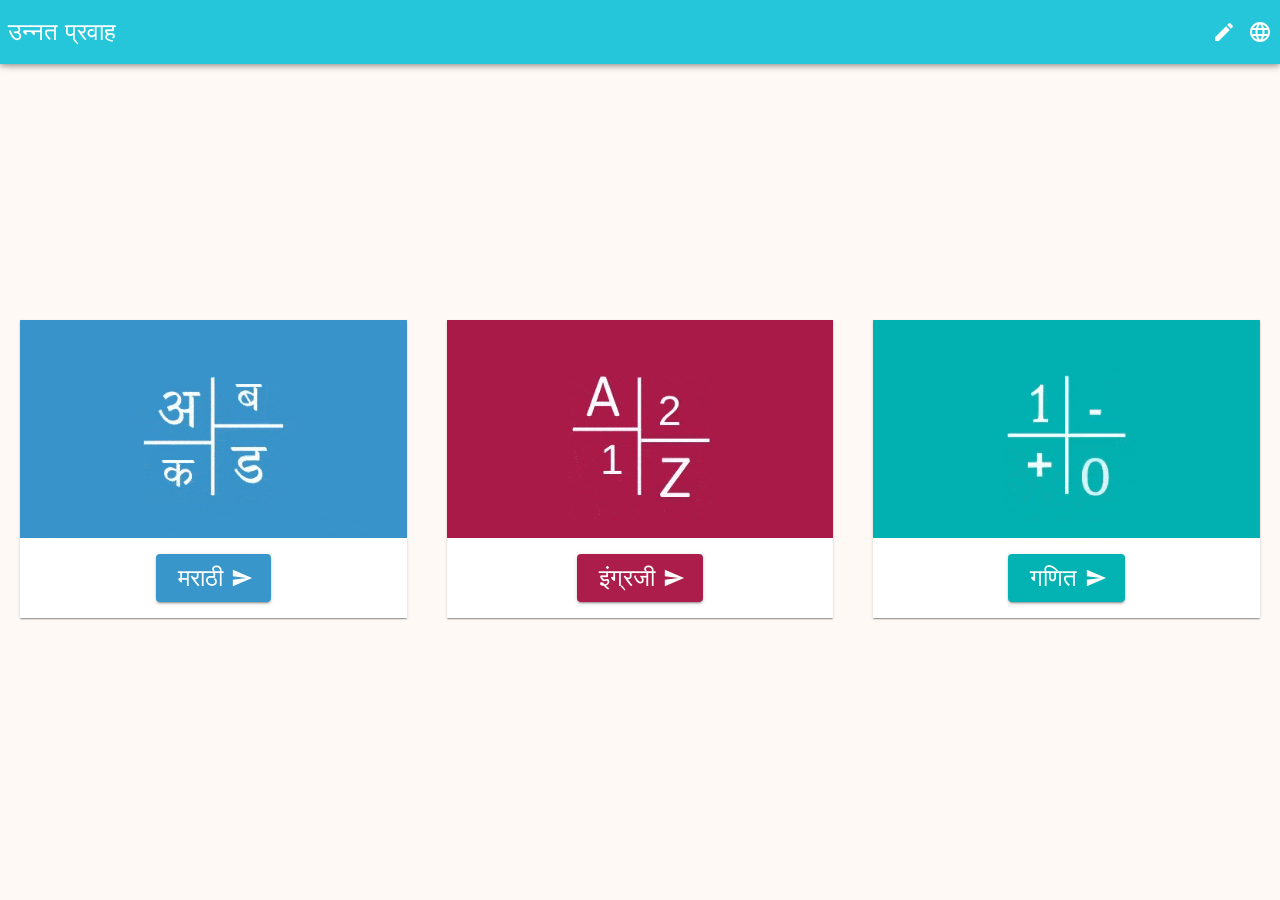
==== index.html @ 71f841e3 "pwa trying" ====
<!DOCTYPE html><html><head><title>Unnat Pravah</title><meta charset="utf-8"><meta name="viewport" content="width=device-width,initial-scale=1,shrink-to-fit=no"><meta name="theme-color" content="#26c6da"><link rel="shortcut icon" href="https://nitinnaikwadi1.github.io/unnat/favicon.dcc93ffa.ico"><link rel="apple-touch-icon" sizes="180x180" href="https://nitinnaikwadi1.github.io/unnat/apple-touch-icon.7ea53f69.png"><link rel="icon" type="image/png" sizes="32x32" href="https://nitinnaikwadi1.github.io/unnat/favicon-32x32.448f4bd8.png"><link rel="icon" type="image/png" sizes="16x16" href="https://nitinnaikwadi1.github.io/unnat/favicon-16x16.3e0a7f3b.png"><link rel="manifest" href="https://nitinnaikwadi1.github.io/unnat/manifest.webmanifest"><link rel="stylesheet" href="https://nitinnaikwadi1.github.io/unnat/src.b441c614.css"></head><body> <div id="app"></div> <script src="https://nitinnaikwadi1.github.io/unnat/src.660e3b62.js"></script> <script>const e="service-worker.js";navigator.serviceWorker.register(e).then(e=>{e.onupdatefound=(()=>{const o=e.installing;null!=o&&(o.onstatechange=(()=>{"installed"===o.state&&(navigator.serviceWorker.controller?console.log("New content is available and will be used when all tabs for this page are closed."):console.log("Content is cached for offline use."))}))})}).catch(e=>{console.error("Error during service worker registration:",e)});</script> </body></html>
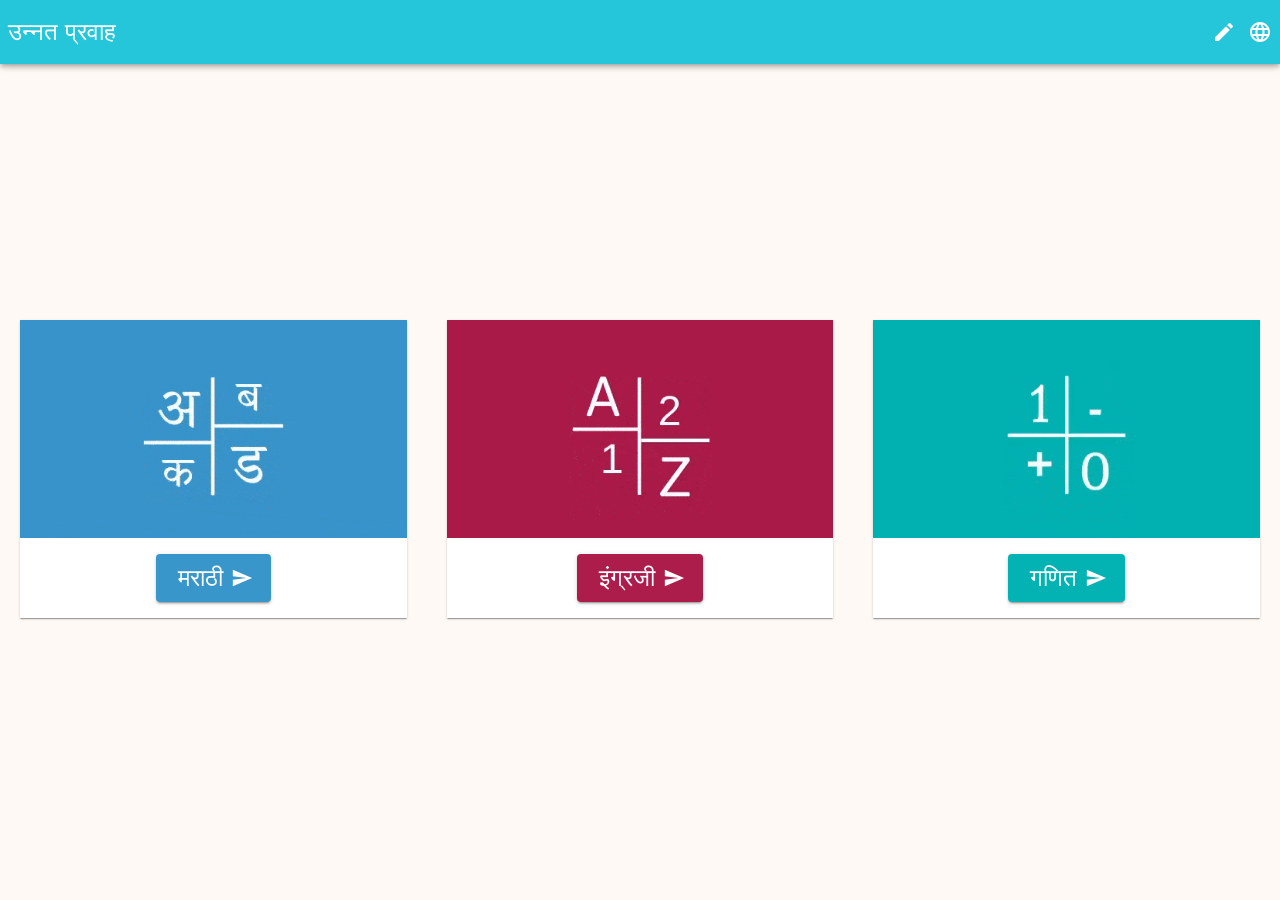
==== commit 3fc5b71d: "progressive support is now added" ====
--- a/index.html
+++ b/index.html
@@ -1 +1 @@
-<!DOCTYPE html><html><head><title>Unnat Pravah</title><meta charset="utf-8"><meta name="viewport" content="width=device-width,initial-scale=1,shrink-to-fit=no"><meta name="theme-color" content="#26c6da"><link rel="shortcut icon" href="https://nitinnaikwadi1.github.io/unnat/favicon.dcc93ffa.ico"><link rel="apple-touch-icon" sizes="180x180" href="https://nitinnaikwadi1.github.io/unnat/apple-touch-icon.7ea53f69.png"><link rel="icon" type="image/png" sizes="32x32" href="https://nitinnaikwadi1.github.io/unnat/favicon-32x32.448f4bd8.png"><link rel="icon" type="image/png" sizes="16x16" href="https://nitinnaikwadi1.github.io/unnat/favicon-16x16.3e0a7f3b.png"><link rel="manifest" href="https://nitinnaikwadi1.github.io/unnat/manifest.webmanifest"><link rel="stylesheet" href="https://nitinnaikwadi1.github.io/unnat/src.b441c614.css"></head><body> <div id="app"></div> <script src="https://nitinnaikwadi1.github.io/unnat/src.660e3b62.js"></script> <script>const e="service-worker.js";navigator.serviceWorker.register(e).then(e=>{e.onupdatefound=(()=>{const o=e.installing;null!=o&&(o.onstatechange=(()=>{"installed"===o.state&&(navigator.serviceWorker.controller?console.log("New content is available and will be used when all tabs for this page are closed."):console.log("Content is cached for offline use."))}))})}).catch(e=>{console.error("Error during service worker registration:",e)});</script> </body></html>+<!DOCTYPE html><html><head><title>Unnat Pravah</title><meta charset="utf-8"><meta name="viewport" content="width=device-width,initial-scale=1,shrink-to-fit=no"><meta name="theme-color" content="#26c6da"><link rel="shortcut icon" href="https://nitinnaikwadi1.github.io/unnat/favicon.095ecf17.ico"><link rel="apple-touch-icon" sizes="180x180" href="https://nitinnaikwadi1.github.io/unnat/apple-touch-icon.6a57efe7.png"><link rel="icon" type="image/png" sizes="32x32" href="https://nitinnaikwadi1.github.io/unnat/favicon-32x32.597c8e46.png"><link rel="icon" type="image/png" sizes="16x16" href="https://nitinnaikwadi1.github.io/unnat/favicon-16x16.1a95a4e2.png"><link rel="manifest" href="https://nitinnaikwadi1.github.io/unnat/manifest.webmanifest"><link rel="stylesheet" href="https://nitinnaikwadi1.github.io/unnat/src.b441c614.css"></head><body> <div id="app"></div> <script src="https://nitinnaikwadi1.github.io/unnat/src.660e3b62.js"></script> <script>const e="service-worker.js";navigator.serviceWorker.register(e).then(e=>{e.onupdatefound=(()=>{const o=e.installing;null!=o&&(o.onstatechange=(()=>{"installed"===o.state&&(navigator.serviceWorker.controller?console.log("New content is available and will be used when all tabs for this page are closed."):console.log("Content is cached for offline use."))}))})}).catch(e=>{console.error("Error during service worker registration:",e)});</script> </body></html>
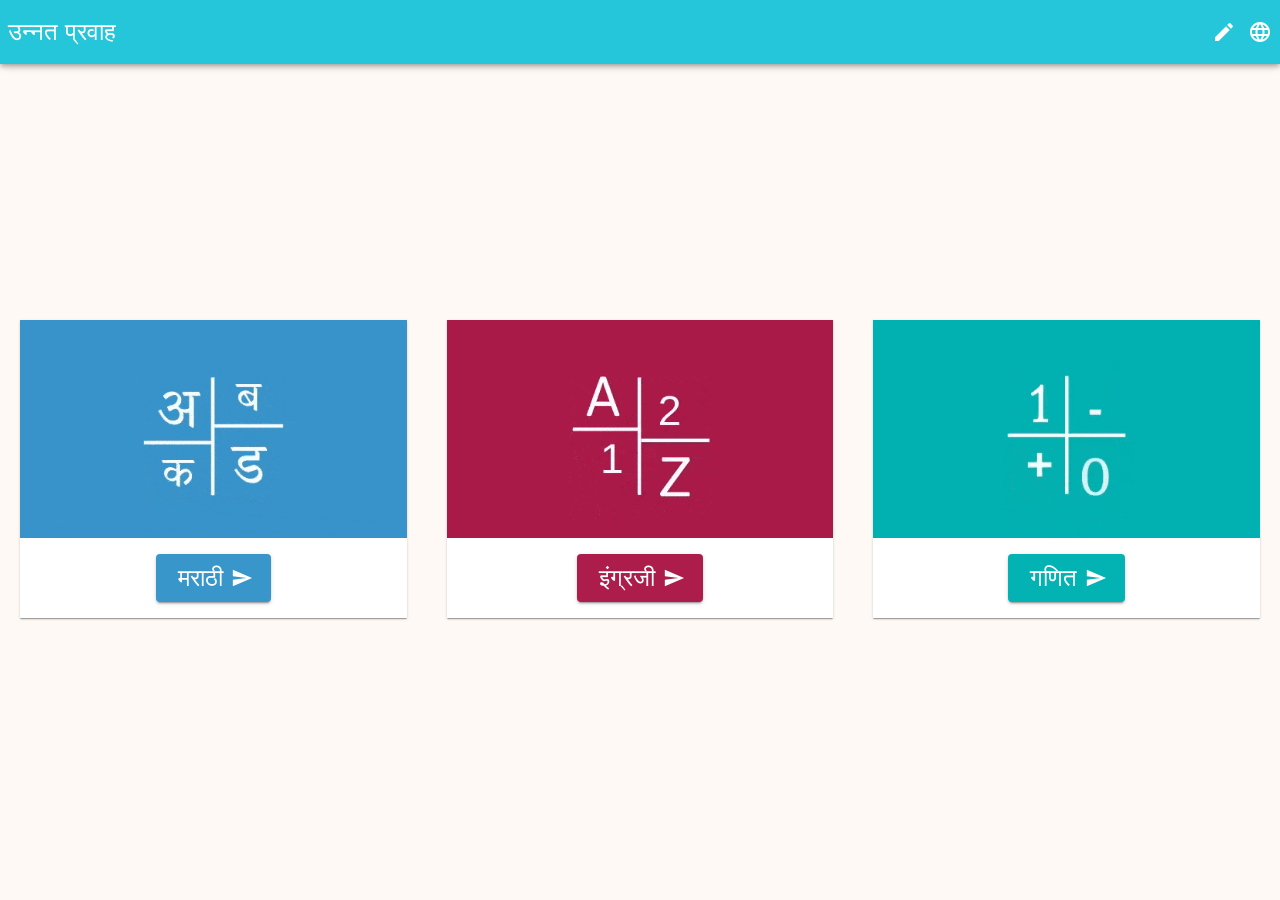
==== commit 34da4fb8: "updates" ====
--- a/index.html
+++ b/index.html
@@ -1 +1 @@
-<!DOCTYPE html><html><head><title>Unnat Pravah</title><meta charset="utf-8"><meta name="viewport" content="width=device-width,initial-scale=1,shrink-to-fit=no"><meta name="theme-color" content="#26c6da"><link rel="shortcut icon" href="https://nitinnaikwadi1.github.io/unnat/favicon.095ecf17.ico"><link rel="apple-touch-icon" sizes="180x180" href="https://nitinnaikwadi1.github.io/unnat/apple-touch-icon.6a57efe7.png"><link rel="icon" type="image/png" sizes="32x32" href="https://nitinnaikwadi1.github.io/unnat/favicon-32x32.597c8e46.png"><link rel="icon" type="image/png" sizes="16x16" href="https://nitinnaikwadi1.github.io/unnat/favicon-16x16.1a95a4e2.png"><link rel="manifest" href="https://nitinnaikwadi1.github.io/unnat/manifest.webmanifest"><link rel="stylesheet" href="https://nitinnaikwadi1.github.io/unnat/src.b441c614.css"></head><body> <div id="app"></div> <script src="https://nitinnaikwadi1.github.io/unnat/src.660e3b62.js"></script> <script>const e="service-worker.js";navigator.serviceWorker.register(e).then(e=>{e.onupdatefound=(()=>{const o=e.installing;null!=o&&(o.onstatechange=(()=>{"installed"===o.state&&(navigator.serviceWorker.controller?console.log("New content is available and will be used when all tabs for this page are closed."):console.log("Content is cached for offline use."))}))})}).catch(e=>{console.error("Error during service worker registration:",e)});</script> </body></html>+<!DOCTYPE html><html><head><title>Unnat Pravah</title><meta charset="utf-8"><meta name="viewport" content="width=device-width,initial-scale=1,shrink-to-fit=no"><meta name="theme-color" content="#26c6da"><link rel="shortcut icon" href="https://nitinnaikwadi1.github.io/unnat/favicon.095ecf17.ico"><link rel="apple-touch-icon" sizes="180x180" href="https://nitinnaikwadi1.github.io/unnat/apple-touch-icon.6a57efe7.png"><link rel="icon" type="image/png" sizes="32x32" href="https://nitinnaikwadi1.github.io/unnat/favicon-32x32.597c8e46.png"><link rel="icon" type="image/png" sizes="16x16" href="https://nitinnaikwadi1.github.io/unnat/favicon-16x16.1a95a4e2.png"><link rel="manifest" href="https://nitinnaikwadi1.github.io/unnat/manifest.webmanifest"><link rel="stylesheet" href="https://nitinnaikwadi1.github.io/unnat/src.650cb2dc.css"></head><body> <div id="app"></div> <script src="https://nitinnaikwadi1.github.io/unnat/src.4bbe4ff9.js"></script> <script>const e="service-worker.js";navigator.serviceWorker.register(e).then(e=>{e.onupdatefound=(()=>{const o=e.installing;null!=o&&(o.onstatechange=(()=>{"installed"===o.state&&(navigator.serviceWorker.controller?console.log("New content is available and will be used when all tabs for this page are closed."):console.log("Content is cached for offline use."))}))})}).catch(e=>{console.error("Error during service worker registration:",e)});</script> </body></html>
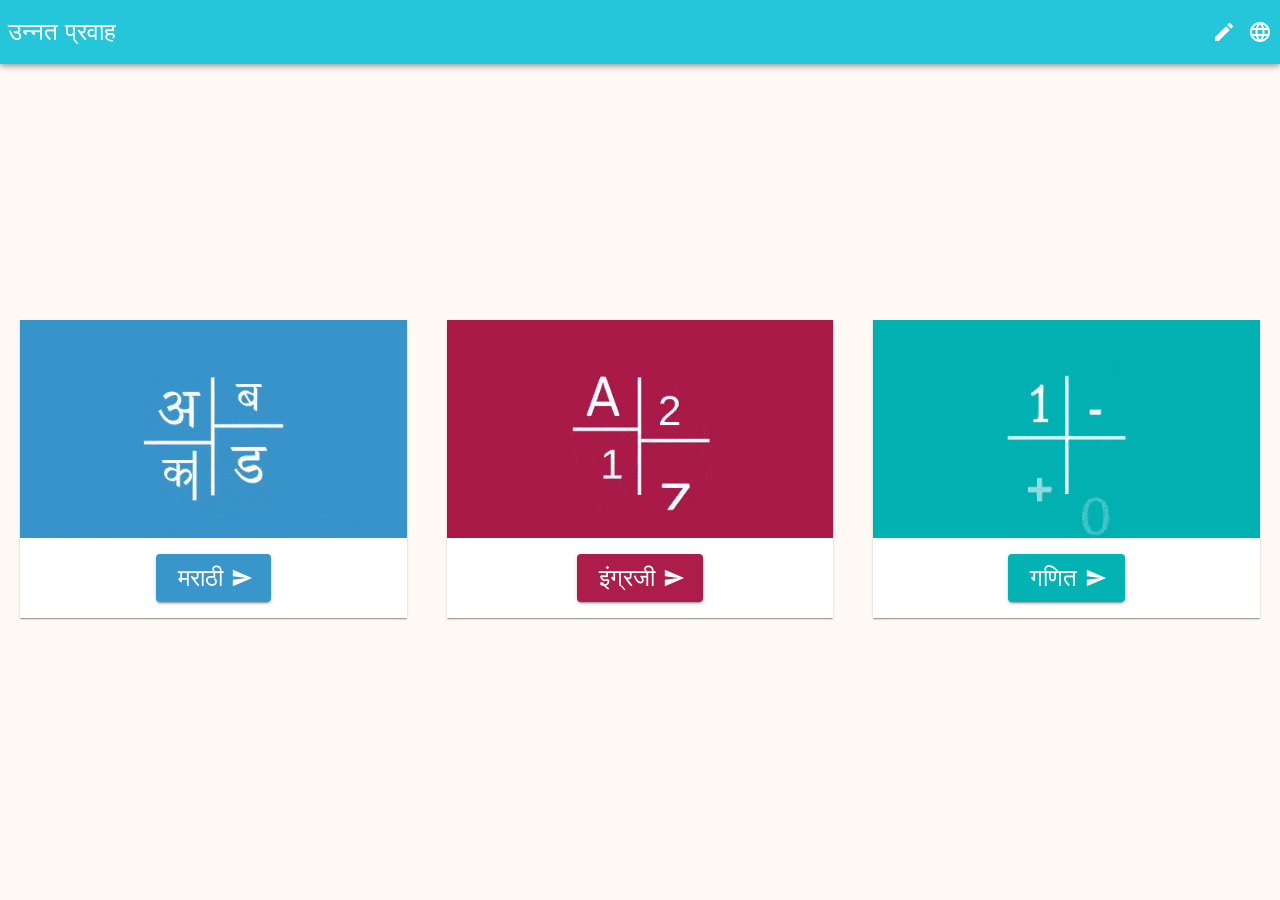
==== commit a474710c: "audio host added" ====
--- a/index.html
+++ b/index.html
@@ -1 +1 @@
-<!DOCTYPE html><html><head><title>Unnat Pravah</title><meta charset="utf-8"><meta name="viewport" content="width=device-width,initial-scale=1,shrink-to-fit=no"><meta name="theme-color" content="#26c6da"><link rel="shortcut icon" href="https://nitinnaikwadi1.github.io/unnat/favicon.095ecf17.ico"><link rel="apple-touch-icon" sizes="180x180" href="https://nitinnaikwadi1.github.io/unnat/apple-touch-icon.6a57efe7.png"><link rel="icon" type="image/png" sizes="32x32" href="https://nitinnaikwadi1.github.io/unnat/favicon-32x32.597c8e46.png"><link rel="icon" type="image/png" sizes="16x16" href="https://nitinnaikwadi1.github.io/unnat/favicon-16x16.1a95a4e2.png"><link rel="manifest" href="https://nitinnaikwadi1.github.io/unnat/manifest.webmanifest"><link rel="stylesheet" href="https://nitinnaikwadi1.github.io/unnat/src.650cb2dc.css"></head><body> <div id="app"></div> <script src="https://nitinnaikwadi1.github.io/unnat/src.4bbe4ff9.js"></script> <script>const e="service-worker.js";navigator.serviceWorker.register(e).then(e=>{e.onupdatefound=(()=>{const o=e.installing;null!=o&&(o.onstatechange=(()=>{"installed"===o.state&&(navigator.serviceWorker.controller?console.log("New content is available and will be used when all tabs for this page are closed."):console.log("Content is cached for offline use."))}))})}).catch(e=>{console.error("Error during service worker registration:",e)});</script> </body></html>+<!DOCTYPE html><html><head><title>Unnat Pravah</title><meta charset="utf-8"><meta name="viewport" content="width=device-width,initial-scale=1,shrink-to-fit=no"><meta name="theme-color" content="#26c6da"><link rel="shortcut icon" href="https://nitinnaikwadi1.github.io/unnat/favicon.095ecf17.ico"><link rel="apple-touch-icon" sizes="180x180" href="https://nitinnaikwadi1.github.io/unnat/apple-touch-icon.6a57efe7.png"><link rel="icon" type="image/png" sizes="32x32" href="https://nitinnaikwadi1.github.io/unnat/favicon-32x32.597c8e46.png"><link rel="icon" type="image/png" sizes="16x16" href="https://nitinnaikwadi1.github.io/unnat/favicon-16x16.1a95a4e2.png"><link rel="manifest" href="https://nitinnaikwadi1.github.io/unnat/manifest.webmanifest"><link rel="stylesheet" href="https://nitinnaikwadi1.github.io/unnat/src.650cb2dc.css"></head><body> <div id="app"></div> <script src="https://nitinnaikwadi1.github.io/unnat/src.c76bb09d.js"></script> <script>const e="service-worker.js";navigator.serviceWorker.register(e).then(e=>{e.onupdatefound=(()=>{const o=e.installing;null!=o&&(o.onstatechange=(()=>{"installed"===o.state&&(navigator.serviceWorker.controller?console.log("New content is available and will be used when all tabs for this page are closed."):console.log("Content is cached for offline use."))}))})}).catch(e=>{console.error("Error during service worker registration:",e)});</script> </body></html>
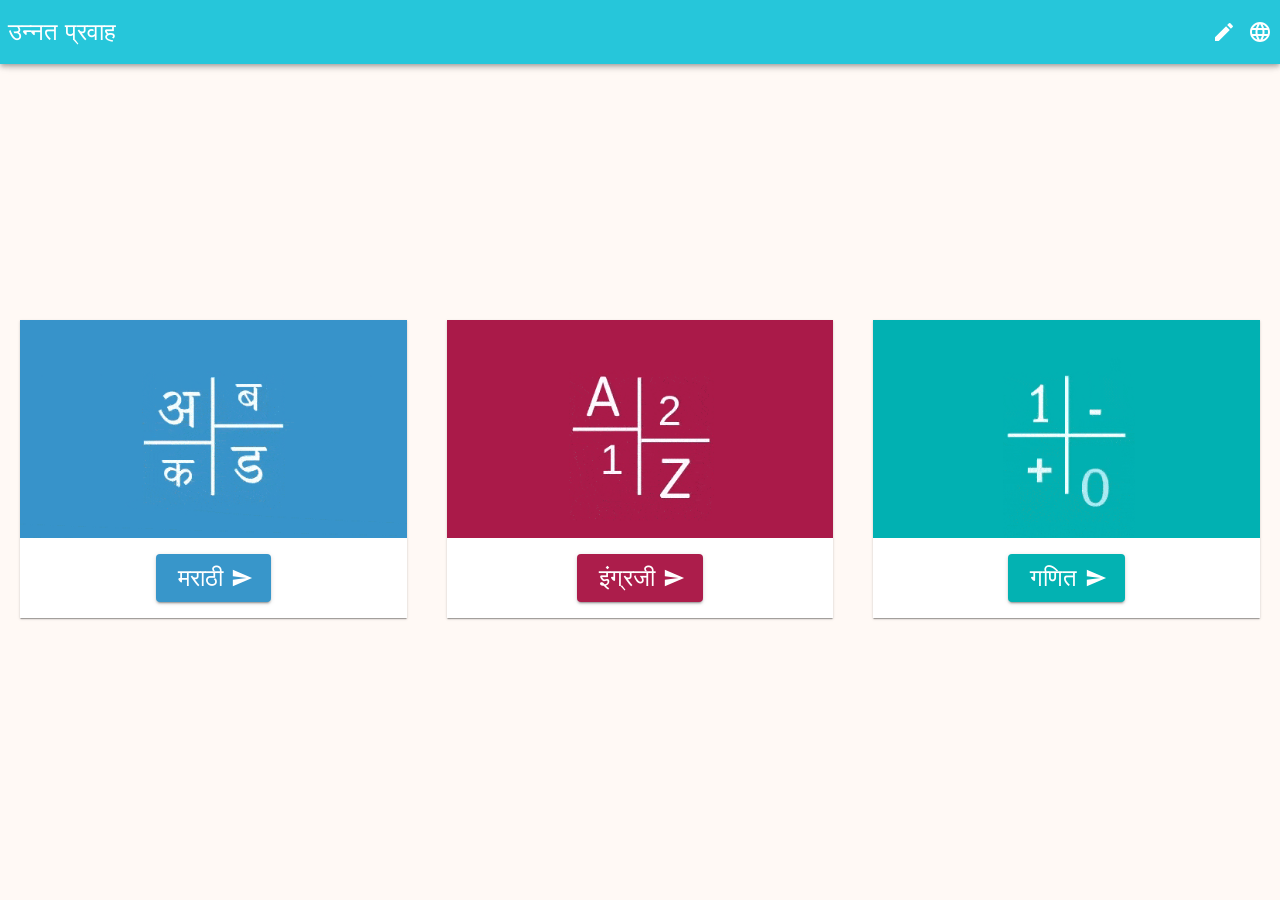
==== commit 31b83e52: "tracking added" ====
--- a/index.html
+++ b/index.html
@@ -1 +1 @@
-<!DOCTYPE html><html><head><title>Unnat Pravah</title><meta charset="utf-8"><meta name="viewport" content="width=device-width,initial-scale=1,shrink-to-fit=no"><meta name="theme-color" content="#26c6da"><link rel="shortcut icon" href="https://nitinnaikwadi1.github.io/unnat/favicon.095ecf17.ico"><link rel="apple-touch-icon" sizes="180x180" href="https://nitinnaikwadi1.github.io/unnat/apple-touch-icon.6a57efe7.png"><link rel="icon" type="image/png" sizes="32x32" href="https://nitinnaikwadi1.github.io/unnat/favicon-32x32.597c8e46.png"><link rel="icon" type="image/png" sizes="16x16" href="https://nitinnaikwadi1.github.io/unnat/favicon-16x16.1a95a4e2.png"><link rel="manifest" href="https://nitinnaikwadi1.github.io/unnat/manifest.webmanifest"><link rel="stylesheet" href="https://nitinnaikwadi1.github.io/unnat/src.650cb2dc.css"></head><body> <div id="app"></div> <script src="https://nitinnaikwadi1.github.io/unnat/src.c76bb09d.js"></script> <script>const e="service-worker.js";navigator.serviceWorker.register(e).then(e=>{e.onupdatefound=(()=>{const o=e.installing;null!=o&&(o.onstatechange=(()=>{"installed"===o.state&&(navigator.serviceWorker.controller?console.log("New content is available and will be used when all tabs for this page are closed."):console.log("Content is cached for offline use."))}))})}).catch(e=>{console.error("Error during service worker registration:",e)});</script> </body></html>+<!DOCTYPE html><html><head><title>Unnat Pravah</title><meta charset="utf-8"><meta name="viewport" content="width=device-width,initial-scale=1,shrink-to-fit=no"><meta name="theme-color" content="#26c6da"><link rel="shortcut icon" href="https://nitinnaikwadi1.github.io/unnat/favicon.095ecf17.ico"><link rel="apple-touch-icon" sizes="180x180" href="https://nitinnaikwadi1.github.io/unnat/apple-touch-icon.6a57efe7.png"><link rel="icon" type="image/png" sizes="32x32" href="https://nitinnaikwadi1.github.io/unnat/favicon-32x32.597c8e46.png"><link rel="icon" type="image/png" sizes="16x16" href="https://nitinnaikwadi1.github.io/unnat/favicon-16x16.1a95a4e2.png"><link rel="manifest" href="https://nitinnaikwadi1.github.io/unnat/manifest.webmanifest"><link rel="stylesheet" href="https://nitinnaikwadi1.github.io/unnat/src.650cb2dc.css"></head><body> <div id="app"></div> <script src="https://nitinnaikwadi1.github.io/unnat/src.a4a15643.js"></script> <script>const e="service-worker.js";navigator.serviceWorker.register(e).then(e=>{e.onupdatefound=(()=>{const o=e.installing;null!=o&&(o.onstatechange=(()=>{"installed"===o.state&&(navigator.serviceWorker.controller?console.log("New content is available and will be used when all tabs for this page are closed."):console.log("Content is cached for offline use."))}))})}).catch(e=>{console.error("Error during service worker registration:",e)});</script> </body></html>
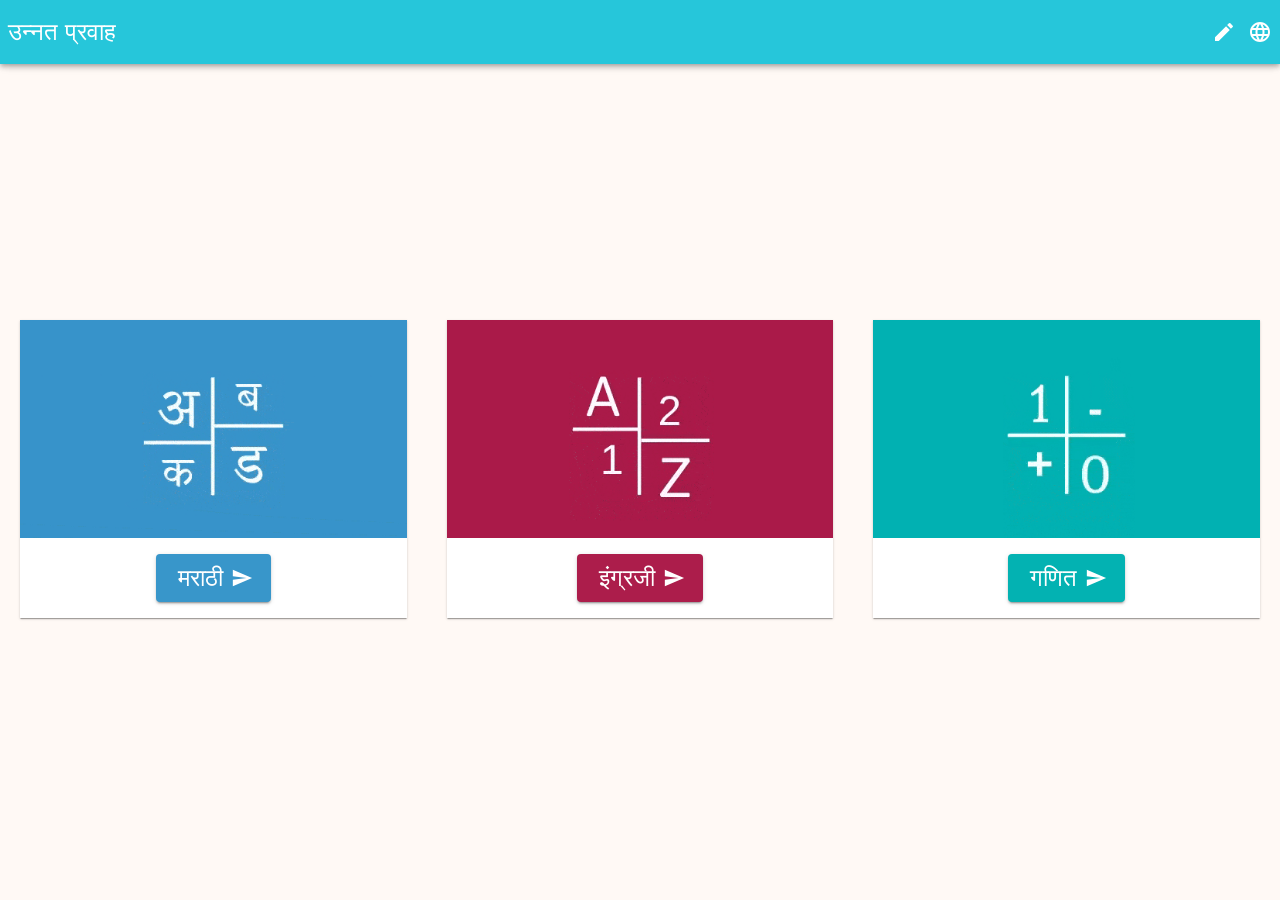
==== commit 003345be: "Update index.html" ====
--- a/index.html
+++ b/index.html
@@ -1 +1 @@
-<!DOCTYPE html><html><head><title>Unnat Pravah</title><meta charset="utf-8"><meta name="viewport" content="width=device-width,initial-scale=1,shrink-to-fit=no"><meta name="theme-color" content="#26c6da"><link rel="shortcut icon" href="https://nitinnaikwadi1.github.io/unnat/favicon.095ecf17.ico"><link rel="apple-touch-icon" sizes="180x180" href="https://nitinnaikwadi1.github.io/unnat/apple-touch-icon.6a57efe7.png"><link rel="icon" type="image/png" sizes="32x32" href="https://nitinnaikwadi1.github.io/unnat/favicon-32x32.597c8e46.png"><link rel="icon" type="image/png" sizes="16x16" href="https://nitinnaikwadi1.github.io/unnat/favicon-16x16.1a95a4e2.png"><link rel="manifest" href="https://nitinnaikwadi1.github.io/unnat/manifest.webmanifest"><link rel="stylesheet" href="https://nitinnaikwadi1.github.io/unnat/src.650cb2dc.css"></head><body> <div id="app"></div> <script src="https://nitinnaikwadi1.github.io/unnat/src.a4a15643.js"></script> <script>const e="service-worker.js";navigator.serviceWorker.register(e).then(e=>{e.onupdatefound=(()=>{const o=e.installing;null!=o&&(o.onstatechange=(()=>{"installed"===o.state&&(navigator.serviceWorker.controller?console.log("New content is available and will be used when all tabs for this page are closed."):console.log("Content is cached for offline use."))}))})}).catch(e=>{console.error("Error during service worker registration:",e)});</script> </body></html>+<!DOCTYPE html><html><head><title>Unnat Pravah</title><meta charset="utf-8"><meta name="viewport" content="width=device-width,initial-scale=1,shrink-to-fit=no"><meta name="google-site-verification" content="mKXog7dx7TaRYIY1yPa_vC4ImOzN6Y_J7SdXtOazzo4"><meta name="theme-color" content="#26c6da"><link rel="shortcut icon" href="https://nitinnaikwadi1.github.io/unnat/favicon.095ecf17.ico"><link rel="apple-touch-icon" sizes="180x180" href="https://nitinnaikwadi1.github.io/unnat/apple-touch-icon.6a57efe7.png"><link rel="icon" type="image/png" sizes="32x32" href="https://nitinnaikwadi1.github.io/unnat/favicon-32x32.597c8e46.png"><link rel="icon" type="image/png" sizes="16x16" href="https://nitinnaikwadi1.github.io/unnat/favicon-16x16.1a95a4e2.png"><link rel="manifest" href="https://nitinnaikwadi1.github.io/unnat/manifest.webmanifest"><link rel="stylesheet" href="https://nitinnaikwadi1.github.io/unnat/src.650cb2dc.css"></head><body> <div id="app"></div> <script src="https://nitinnaikwadi1.github.io/unnat/src.a4a15643.js"></script> <script>const e="service-worker.js";navigator.serviceWorker.register(e).then(e=>{e.onupdatefound=(()=>{const o=e.installing;null!=o&&(o.onstatechange=(()=>{"installed"===o.state&&(navigator.serviceWorker.controller?console.log("New content is available and will be used when all tabs for this page are closed."):console.log("Content is cached for offline use."))}))})}).catch(e=>{console.error("Error during service worker registration:",e)});</script> </body></html>
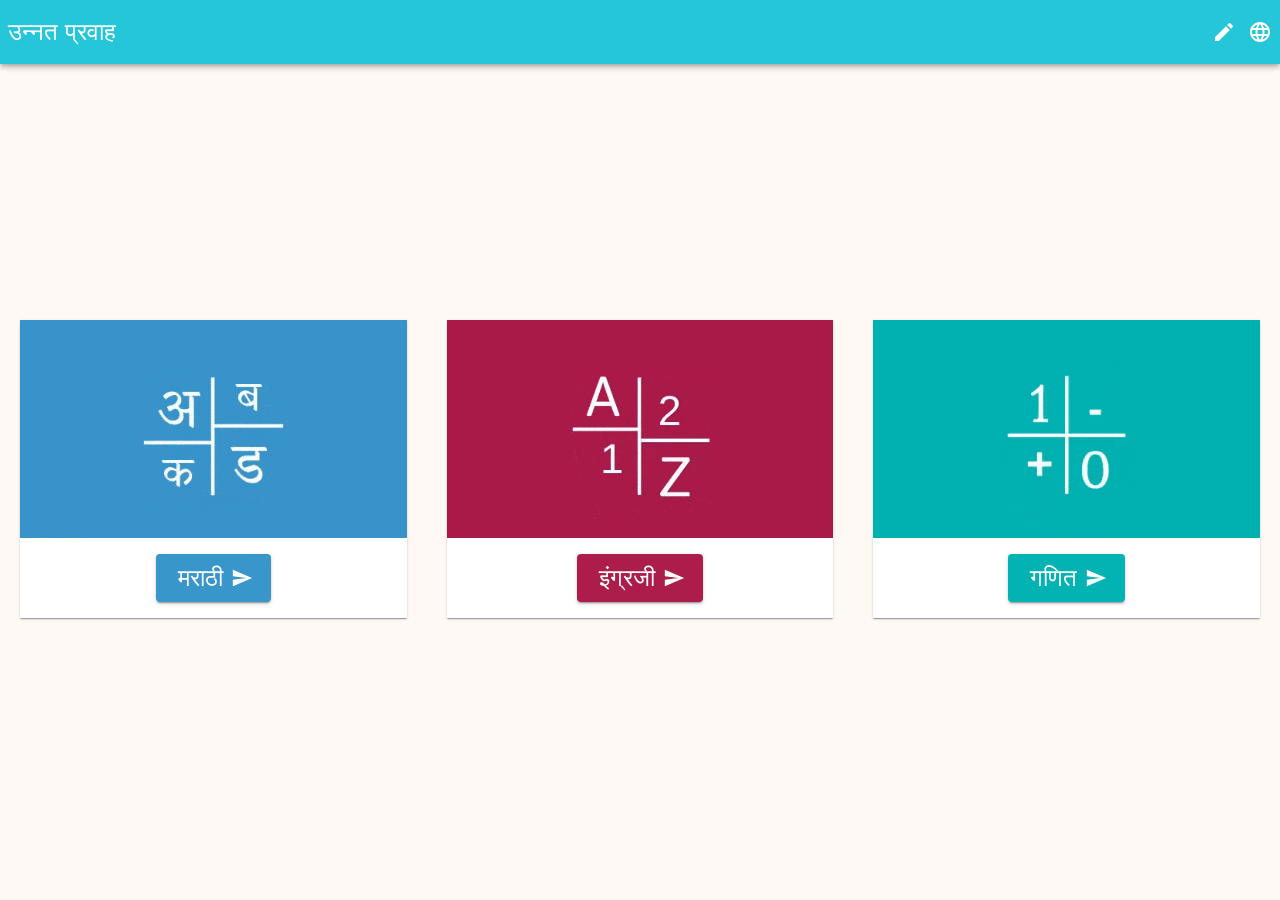
==== commit 388e3d61: "analytics added" ====
--- a/index.html
+++ b/index.html
@@ -1 +1 @@
-<!DOCTYPE html><html><head><title>Unnat Pravah</title><meta charset="utf-8"><meta name="viewport" content="width=device-width,initial-scale=1,shrink-to-fit=no"><meta name="google-site-verification" content="mKXog7dx7TaRYIY1yPa_vC4ImOzN6Y_J7SdXtOazzo4"><meta name="theme-color" content="#26c6da"><link rel="shortcut icon" href="https://nitinnaikwadi1.github.io/unnat/favicon.095ecf17.ico"><link rel="apple-touch-icon" sizes="180x180" href="https://nitinnaikwadi1.github.io/unnat/apple-touch-icon.6a57efe7.png"><link rel="icon" type="image/png" sizes="32x32" href="https://nitinnaikwadi1.github.io/unnat/favicon-32x32.597c8e46.png"><link rel="icon" type="image/png" sizes="16x16" href="https://nitinnaikwadi1.github.io/unnat/favicon-16x16.1a95a4e2.png"><link rel="manifest" href="https://nitinnaikwadi1.github.io/unnat/manifest.webmanifest"><link rel="stylesheet" href="https://nitinnaikwadi1.github.io/unnat/src.650cb2dc.css"></head><body> <div id="app"></div> <script src="https://nitinnaikwadi1.github.io/unnat/src.a4a15643.js"></script> <script>const e="service-worker.js";navigator.serviceWorker.register(e).then(e=>{e.onupdatefound=(()=>{const o=e.installing;null!=o&&(o.onstatechange=(()=>{"installed"===o.state&&(navigator.serviceWorker.controller?console.log("New content is available and will be used when all tabs for this page are closed."):console.log("Content is cached for offline use."))}))})}).catch(e=>{console.error("Error during service worker registration:",e)});</script> </body></html>+<!DOCTYPE html><html><head><title>Unnat Pravah</title><meta charset="utf-8"><meta name="viewport" content="width=device-width,initial-scale=1,shrink-to-fit=no"><meta name="google-site-verification" content="mKXog7dx7TaRYIY1yPa_vC4ImOzN6Y_J7SdXtOazzo4"><meta name="theme-color" content="#26c6da"><link rel="shortcut icon" href="https://nitinnaikwadi1.github.io/unnat/favicon.095ecf17.ico"><link rel="apple-touch-icon" sizes="180x180" href="https://nitinnaikwadi1.github.io/unnat/apple-touch-icon.6a57efe7.png"><link rel="icon" type="image/png" sizes="32x32" href="https://nitinnaikwadi1.github.io/unnat/favicon-32x32.597c8e46.png"><link rel="icon" type="image/png" sizes="16x16" href="https://nitinnaikwadi1.github.io/unnat/favicon-16x16.1a95a4e2.png"><link rel="manifest" href="https://nitinnaikwadi1.github.io/unnat/manifest.webmanifest"><link rel="stylesheet" href="https://nitinnaikwadi1.github.io/unnat/src.650cb2dc.css"></head><body> <div id="app"></div> <script src="https://nitinnaikwadi1.github.io/unnat/src.d08970d2.js"></script> <script>const e="service-worker.js";navigator.serviceWorker.register(e).then(e=>{e.onupdatefound=(()=>{const o=e.installing;null!=o&&(o.onstatechange=(()=>{"installed"===o.state&&(navigator.serviceWorker.controller?console.log("New content is available and will be used when all tabs for this page are closed."):console.log("Content is cached for offline use."))}))})}).catch(e=>{console.error("Error during service worker registration:",e)});</script> </body></html>
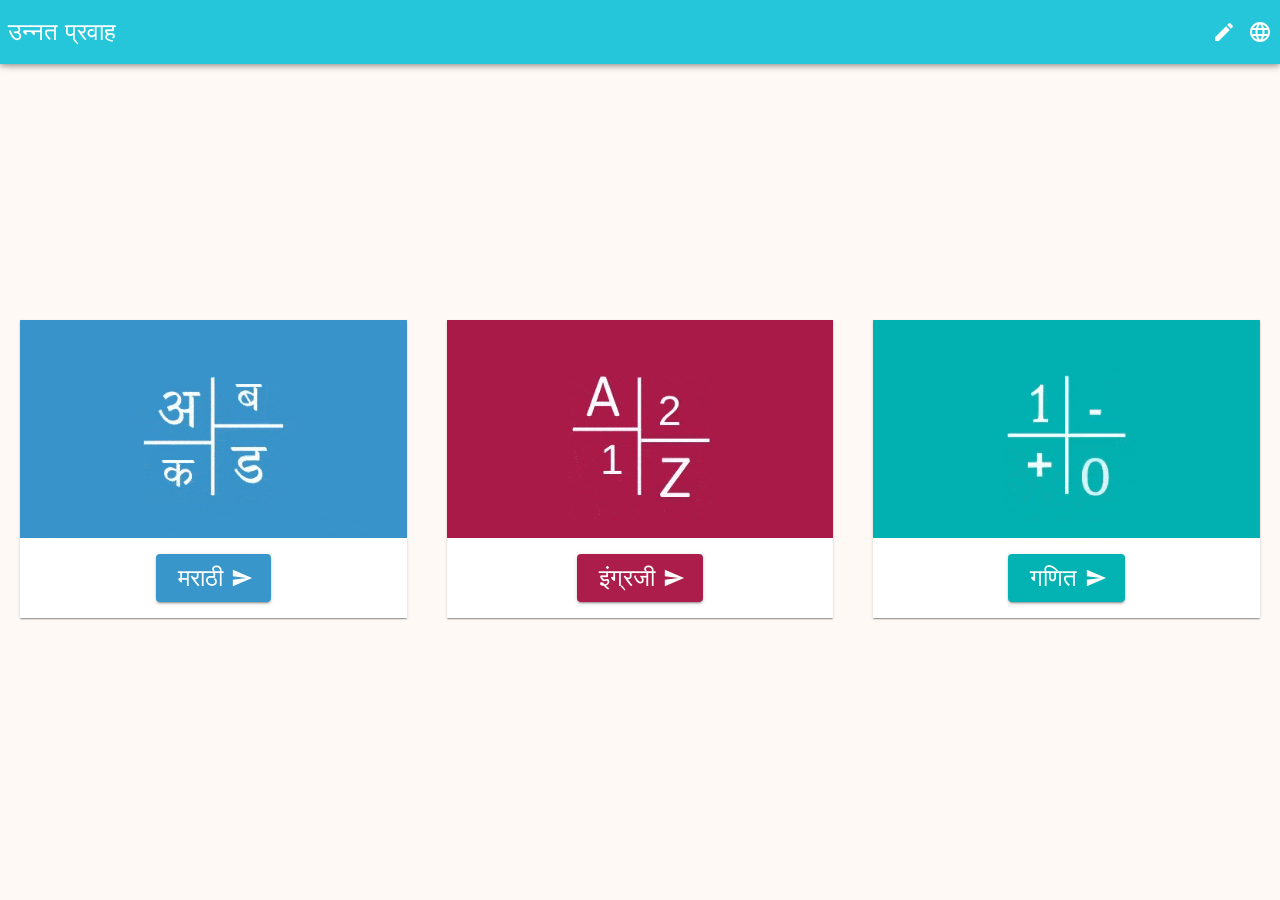
==== commit 4ed208ef: "bug fix" ====
--- a/index.html
+++ b/index.html
@@ -1 +1 @@
-<!DOCTYPE html><html><head><title>Unnat Pravah</title><meta charset="utf-8"><meta name="viewport" content="width=device-width,initial-scale=1,shrink-to-fit=no"><meta name="google-site-verification" content="mKXog7dx7TaRYIY1yPa_vC4ImOzN6Y_J7SdXtOazzo4"><meta name="theme-color" content="#26c6da"><link rel="shortcut icon" href="https://nitinnaikwadi1.github.io/unnat/favicon.095ecf17.ico"><link rel="apple-touch-icon" sizes="180x180" href="https://nitinnaikwadi1.github.io/unnat/apple-touch-icon.6a57efe7.png"><link rel="icon" type="image/png" sizes="32x32" href="https://nitinnaikwadi1.github.io/unnat/favicon-32x32.597c8e46.png"><link rel="icon" type="image/png" sizes="16x16" href="https://nitinnaikwadi1.github.io/unnat/favicon-16x16.1a95a4e2.png"><link rel="manifest" href="https://nitinnaikwadi1.github.io/unnat/manifest.webmanifest"><link rel="stylesheet" href="https://nitinnaikwadi1.github.io/unnat/src.650cb2dc.css"></head><body> <div id="app"></div> <script src="https://nitinnaikwadi1.github.io/unnat/src.d08970d2.js"></script> <script>const e="service-worker.js";navigator.serviceWorker.register(e).then(e=>{e.onupdatefound=(()=>{const o=e.installing;null!=o&&(o.onstatechange=(()=>{"installed"===o.state&&(navigator.serviceWorker.controller?console.log("New content is available and will be used when all tabs for this page are closed."):console.log("Content is cached for offline use."))}))})}).catch(e=>{console.error("Error during service worker registration:",e)});</script> </body></html>+<!DOCTYPE html><html><head><title>Unnat Pravah</title><meta charset="utf-8"><meta name="viewport" content="width=device-width,initial-scale=1,shrink-to-fit=no"><meta name="google-site-verification" content="mKXog7dx7TaRYIY1yPa_vC4ImOzN6Y_J7SdXtOazzo4"><meta name="theme-color" content="#26c6da"><link rel="shortcut icon" href="https://nitinnaikwadi1.github.io/unnat/favicon.095ecf17.ico"><link rel="apple-touch-icon" sizes="180x180" href="https://nitinnaikwadi1.github.io/unnat/apple-touch-icon.6a57efe7.png"><link rel="icon" type="image/png" sizes="32x32" href="https://nitinnaikwadi1.github.io/unnat/favicon-32x32.597c8e46.png"><link rel="icon" type="image/png" sizes="16x16" href="https://nitinnaikwadi1.github.io/unnat/favicon-16x16.1a95a4e2.png"><link rel="manifest" href="https://nitinnaikwadi1.github.io/unnat/manifest.webmanifest"><link rel="stylesheet" href="https://nitinnaikwadi1.github.io/unnat/src.650cb2dc.css"></head><body> <div id="app"></div> <script src="https://nitinnaikwadi1.github.io/unnat/src.9c1617d0.js"></script> <script>const e="service-worker.js";navigator.serviceWorker.register(e).then(e=>{e.onupdatefound=(()=>{const o=e.installing;null!=o&&(o.onstatechange=(()=>{"installed"===o.state&&(navigator.serviceWorker.controller?console.log("New content is available and will be used when all tabs for this page are closed."):console.log("Content is cached for offline use."))}))})}).catch(e=>{console.error("Error during service worker registration:",e)});</script> </body></html>
